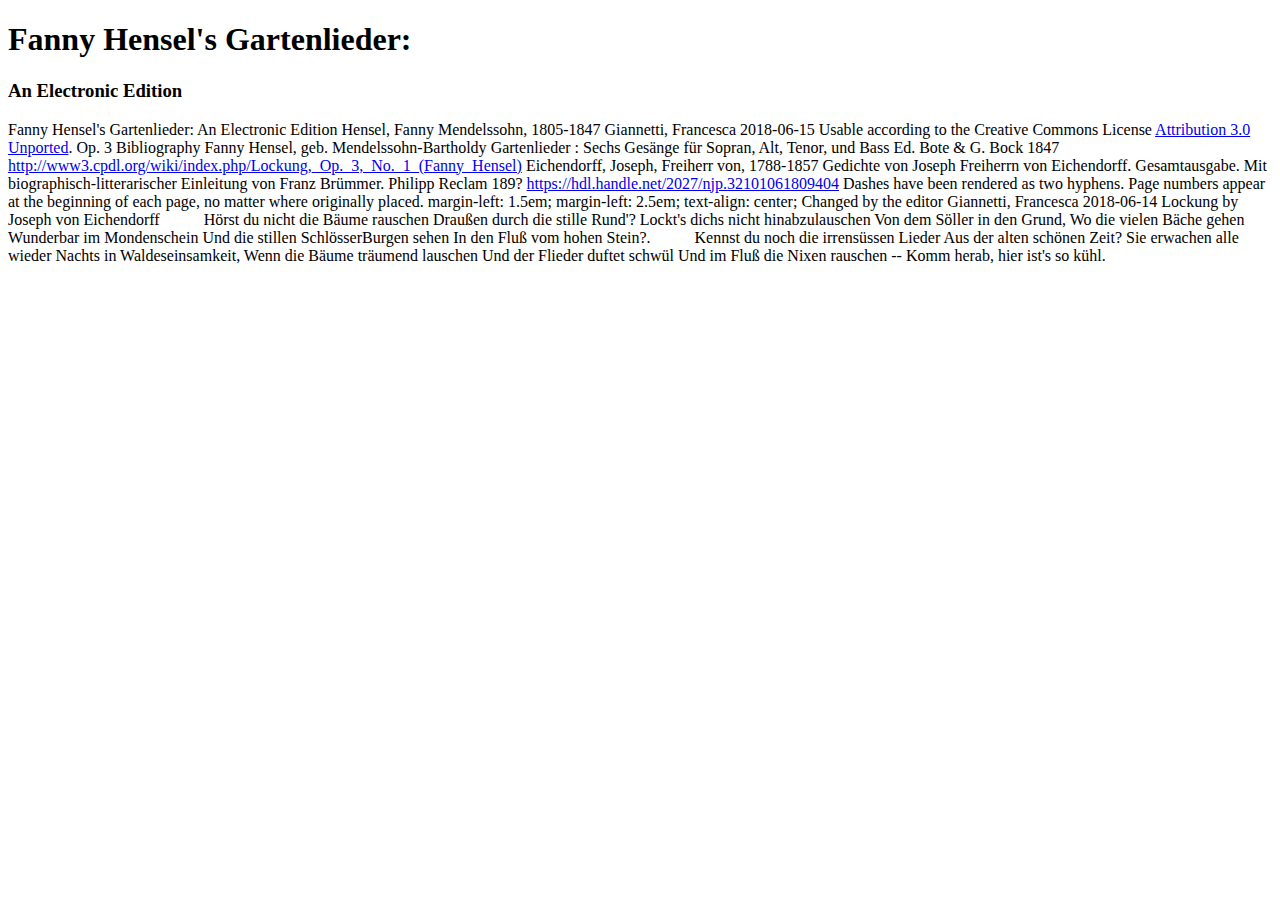
==== index.html @ cb50f2eb "added tei" ====
<!doctype html>
<link rel="stylesheet" href="CETEIcean.css" media="screen" charset="utf-8">
<html lang="en">

  <head>
    <title>My DHSI Music Encoding Project</title>
    <meta charset="utf-8">
    <meta name="description" content="My project">
    <meta name="author" content="Me">
    <link rel="stylesheet" href="css/style.css" media="all" />
    <script src="js/verovio-toolkit.js"></script>
    <script src="js/utils.js"></script>
    <script src="js/CETEI.js"></script>
  </head>

  <body>

    <div id="content">
      <!-- ADD YOUR HTML CONTENT HERE! -->
      <h1>Fanny Hensel's Gartenlieder:</h1>
      <h3>An Electronic Edition</h3>
    </div>

    <div id="TEI"></div>

    <!-- **** DO NO EDIT BELOW THIS LINE **** -->
    <!-- * **** **** **** **** **** **** **** -->
    <div id="score">
      <!-- THIS IS WHERE THE SCORE GOES AUTOMATICALLY -->
    </div>
    <!-- THIS CALLS THE SCRIPT THAT GETS THE MEI SCORE -->
    <script src="js/index.js"></script>
    <script>
    var CETEIcean = new CETEI();
    CETEIcean.getHTML5('data/lockung.xml', function(data) {
      document.getElementById("TEI").innerHTML = "";
      document.getElementById("TEI").appendChild(data);
      CETEIcean.addStyle(document, data);
    });
    // Alternatively, use then()
    // (new CETEI).getHTML5('testTEI.xml').then(function(data){
    //   document.getElementById("TEI").appendChild(data);
    // });
    </script>
  </body>

</html>
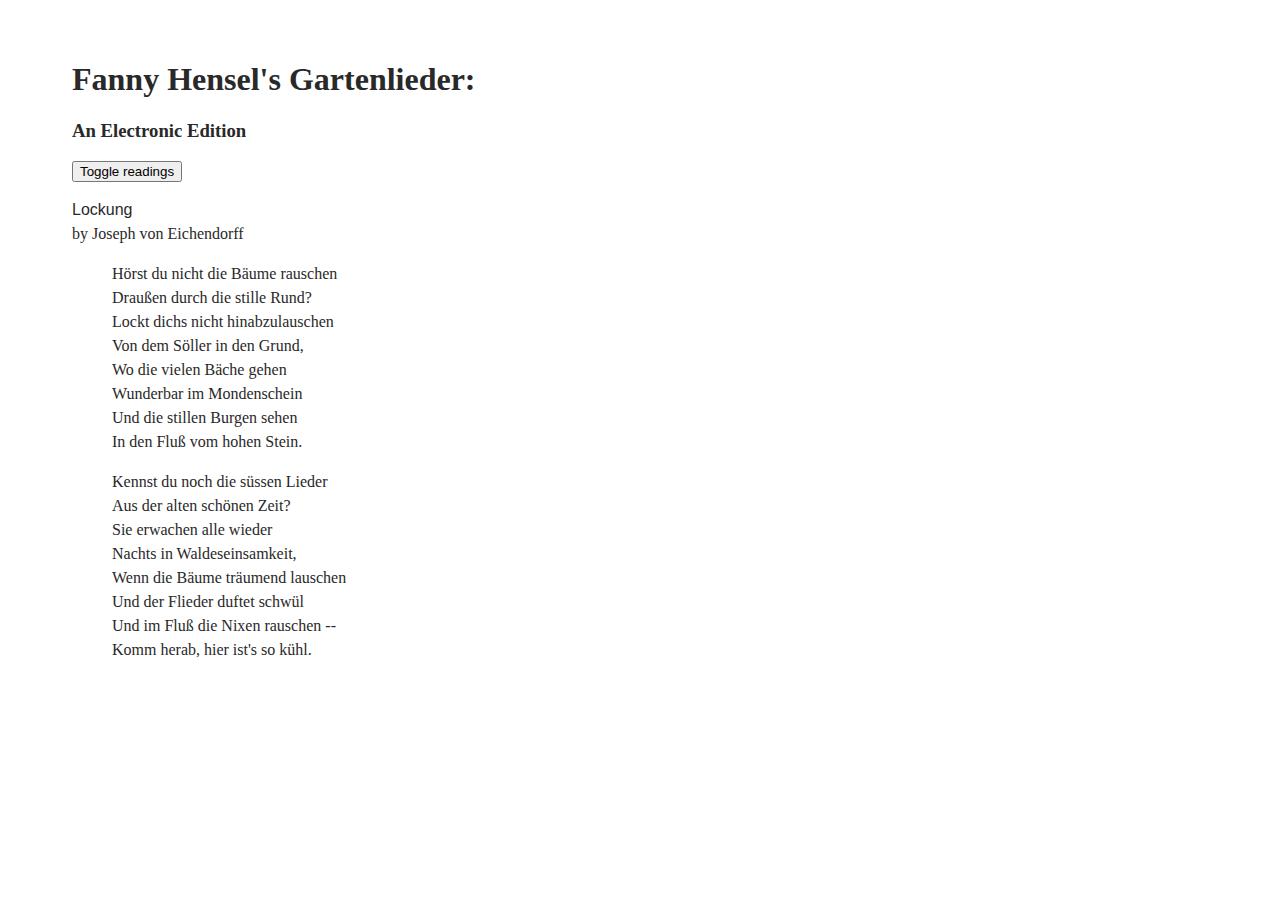
==== commit 1db2bbe9: "fixed css, js" ====
--- a/index.html
+++ b/index.html
@@ -1,5 +1,4 @@
 <!doctype html>
-<link rel="stylesheet" href="CETEIcean.css" media="screen" charset="utf-8">
 <html lang="en">
 
   <head>
@@ -8,6 +7,7 @@
     <meta name="description" content="My project">
     <meta name="author" content="Me">
     <link rel="stylesheet" href="css/style.css" media="all" />
+    <link rel="stylesheet" href="css/CETEIcean.css" media="screen" charset="utf-8">
     <script src="js/verovio-toolkit.js"></script>
     <script src="js/utils.js"></script>
     <script src="js/CETEI.js"></script>
@@ -19,6 +19,7 @@
       <!-- ADD YOUR HTML CONTENT HERE! -->
       <h1>Fanny Hensel's Gartenlieder:</h1>
       <h3>An Electronic Edition</h3>
+      <button id="rdgs" data-rdg="#bote_und_bock">Toggle readings</button>
     </div>
 
     <div id="TEI"></div>
@@ -36,11 +37,61 @@
       document.getElementById("TEI").innerHTML = "";
       document.getElementById("TEI").appendChild(data);
       CETEIcean.addStyle(document, data);
+
+      var rdgs = document.querySelectorAll("tei-rdg[wit='#bote_und_bock']")
+      for (i=0; i<rdgs.length; i++) {
+          rdgs[i].style.display = 'inline'
+      }
+
+      document.querySelector("#rdgs").addEventListener("click", function(e) {
+
+        var rdg = e.target.getAttribute("data-rdg")
+        if (rdg === "#bote_und_bock") {
+          var rdgs = document.querySelectorAll("tei-rdg[wit='#bote_und_bock']")
+          for (i=0; i<rdgs.length; i++) {
+              rdgs[i].style.display = 'none'
+          }
+          var rdgs = document.querySelectorAll("tei-rdg[wit='#reclam']")
+          for (i=0; i<rdgs.length; i++) {
+              rdgs[i].style.display = 'inline'
+          }
+          e.target.setAttribute("data-rdg", "#reclam")
+        } else {
+          var rdgs = document.querySelectorAll("tei-rdg[wit='#bote_und_bock']")
+          for (i=0; i<rdgs.length; i++) {
+              rdgs[i].style.display = 'inline'
+          }
+          var rdgs = document.querySelectorAll("tei-rdg[wit='#reclam']")
+          for (i=0; i<rdgs.length; i++) {
+              rdgs[i].style.display = 'none'
+          }
+          e.target.setAttribute("data-rdg", "#bote_und_bock")
+        }
+      })
+
     });
     // Alternatively, use then()
     // (new CETEI).getHTML5('testTEI.xml').then(function(data){
     //   document.getElementById("TEI").appendChild(data);
     // });
+
+    c.addBehaviors({"handlers":{
+        // Overrides the default ptr behavior, displaying a short link
+        "ptr": function(elt) {
+          var link = document.createElement("a");
+          link.innerHTML = elt.getAttribute("target").replace(/https?:\/\/([^\/]+)\/.*/, "$1");
+          link.href = elt.getAttribute("target");
+          return link;
+        },
+        // Adds a new handler for <term>, wrapping it in an HTML <b>
+        "term": function(elt) {
+            var b = document.createElement("b");
+            b.innerHTML = elt.innerHTML;
+            return b;
+        },
+        // Inserts the first array element before tei:add, and the second, after.
+        "add": ["`","´"]
+      }});
     </script>
   </body>
 
--- a/css/CETEIcean.css
+++ b/css/CETEIcean.css
@@ -0,0 +1,1846 @@
+/* language support */
+/* render Arabic, Persian, Ottoman, Hebrew  as rtl */
+[lang = "ar"],
+[lang = "ota"],
+[lang = "fa"],
+[lang = "he"],
+[lang *="-Arab-AR"]{
+    direction:rtl;
+    text-align:right;
+}
+/* display latin scripts as ltr  */
+[lang = "en"],
+[lang = "fr"],
+[lang = "de"],
+[lang = "it"],
+[lang *="ar-Latn-"],
+[lang *="ota-Latn-"]{
+    direction:ltr;
+    text-align:left;
+}
+
+/* Choice elements */
+tei-choice tei-abbr + tei-expan:before,
+tei-choice tei-expan + tei-abbr:before,
+tei-choice tei-sic + tei-corr:before,
+tei-choice tei-corr + tei-sic:before,
+tei-choice tei-orig + tei-reg:before,
+tei-choice tei-reg + tei-orig:before {
+  content: " (";
+}
+tei-choice tei-abbr + tei-expan:after,
+tei-choice tei-expan + tei-abbr:after,
+tei-choice tei-sic + tei-corr:after,
+tei-choice tei-corr + tei-sic:after,
+tei-choice tei-orig + tei-reg:after,
+tei-choice tei-reg + tei-orig:after {
+  content: ")";
+}
+/* A */
+tei-ab {
+  display: block;
+  margin-top: 1em;
+  margin-bottom: 1em;
+}
+tei-accMat {
+  display: block;
+}
+tei-accMat:before {
+  content: "accompanying materials: ";
+}
+tei-acquisition {
+  display: block;
+  margin-top: 0;
+  margin-bottom: 0;
+}
+tei-acquisition:before {
+  font-weight: bold;
+  content: "acquisition";
+}
+tei-activity {
+  display: block;
+}
+tei-activity:before {
+  content: "activity: ";
+}
+tei-actor {
+  /* Empty Rule Set */
+}
+/* add */
+/* Could add other [place=] variations */
+tei-add[place=above] {
+  vertical-align: super;
+}
+tei-add[place=inline]:before {
+  content: "«";
+}
+tei-add[place=inline]:after {
+  content: "»";
+}
+tei-add[place=below] {
+  vertical-align: sub;
+}
+tei-addName {
+  /* Empty Rule Set */
+}
+tei-addSpan {
+  /* Empty Rule Set */
+}
+tei-additional {
+  display: block;
+}
+tei-additions {
+  display: block;
+}
+tei-additions:before {
+  content: "Significant additions within the document: ";
+}
+tei-addrLine {
+  display: block;
+}
+tei-address {
+  /* Empty Rule Set */
+}
+tei-address[data-tei-rend~="block"], addresss[data-tei-rendition~="#block"] {
+  display: block;
+}
+tei-adminInfo {
+  display: block;
+}
+tei-affiliation {
+  /* Empty Rule Set */
+}
+tei-age {
+  /* Empty Rule Set */
+}
+tei-alt {
+  /* Empty Rule Set */
+}
+tei-altGrp {
+  /* Empty Rule Set */
+}
+tei-altIdent {
+  /* Empty Rule Set */
+}
+tei-altIdentifier {
+  /* Empty Rule Set */
+}
+tei-am {
+  /* Empty Rule Set */
+}
+tei-analytic {
+  /* Empty Rule Set */
+}
+tei-anchor {
+  /* Empty Rule Set */
+}
+tei-app {
+  /* Empty Rule Set */
+}
+tei-app tei-note {
+  display: none;
+}
+tei-appInfo {
+  display: block;
+}
+tei-appInfo:before {
+  content: "Application information: ";
+}
+tei-application {
+  display: block;
+}
+tei-application:after {
+  content: " " attr(version);
+}
+tei-arc {
+  /* Empty Rule Set */
+}
+tei-argument {
+  display: block;
+}
+tei-att {
+  font-family: Courier,monospace;
+}
+tei-att:before {
+  content: "@";
+}
+tei-attDef {
+  /* Empty Rule Set */
+}
+tei-attList {
+  /* Empty Rule Set */
+}
+tei-attRef {
+  /* Empty Rule Set */
+}
+tei-author {
+  /* Empty Rule Set */
+}
+tei-titleStmt > tei-author {
+  display: block;
+  margin-bottom: 1em;
+}
+tei-authority {
+  /* Empty Rule Set */
+}
+tei-publicationStmt > tei-availability {
+  font-size: 80%;
+}
+tei-publicationStmt > tei-availability:before {
+  font-weight: bold;
+  content: "Availability: ";
+}
+tei-publicationStmt > tei-availability[data-tei-status]:before {
+  font-weight: bold;
+  content: "Availability (" attr(status) "): ";
+}
+/* B */
+tei-back {
+  display: block;
+}
+tei-bibl {
+  /* Empty Rule Set */
+}
+tei-bibl[data-tei-rend~="block"], bibl[data-tei-rendition~="#block"] {
+  display: block;
+  padding-left: 2em;
+  text-indent: -2em;
+}
+tei-biblFull {
+  display: block;
+}
+tei-biblScope {
+  /* Empty Rule Set */
+}
+tei-biblStruct {
+  /* Empty Rule Set */
+}
+tei-bicond {
+  /* Empty Rule Set */
+}
+tei-binary {
+  /* Empty Rule Set */
+}
+tei-binaryObject {
+  /* Empty Rule Set */
+}
+tei-binding {
+  display: block;
+}
+tei-binding:before {
+  content: "Binding: \a";
+  white-space: pre-wrap;
+}
+tei-binding[data-tei-contemporary]:before {
+  content: "Binding: \A" "Contemporary: " attr(contemporary) "\A";
+  white-space: pre-wrap;
+}
+tei-bindingDesc {
+  display: block;
+}
+tei-bindngDesc:before {
+  content: "Binding Description: \A";
+}
+tei-birth {
+  display: block;
+}
+tei-birth:before {
+  content: "Birth: ";
+}
+tei-bloc {
+  /* Empty Rule Set */
+}
+tei-broadcast {
+  /* Empty Rule Set */
+}
+tei-byline {
+  /* Empty Rule Set */
+}
+/* c */
+tei-c {
+  /* Empty Rule Set */
+}
+tei-cRefPattern {
+  display: none;
+}
+tei-caesura {
+  /* Empty Rule Set */
+}
+tei-camera {
+  /* Empty Rule Set */
+}
+tei-caption {
+  display: block;
+  margin-top: 1em;
+  margin-bottom: 1em;
+}
+tei-case[data-tei-value]:before {
+  font-weight: bold;
+  content: attr(value) " ";
+}
+tei-castGroup {
+  display: block;
+  margin-top: 1em;
+  margin-bottom: 1em;
+}
+tei-castItem {
+  display: list-item;
+}
+tei-castList {
+  display: block;
+  list-style-type: none;
+  margin-top: 1em;
+  margin-bottom: 1em;
+  margin-left: 2em;
+}
+tei-catDesc {
+  /* Empty Rule Set */
+}
+tei-catRef {
+  /* Empty Rule Set */
+}
+tei-category {
+  /* Empty Rule Set */
+}
+tei-cb {
+  display: block;
+  margin-top: 1em;
+  margin-bottom: 1em;
+}
+tei-cb:before {
+  content: "[column break]";
+}
+tei-cell {
+  display: table-cell;
+  padding: 1em 1.5em 1em 1em;
+  /*
+tei-border-left: 2px solid @border-color;
+tei-border-top:2px solid @border-color;
+tei-*/
+  border: 1px dotted #aaaaaa;
+  width: 100%;
+}
+/* for cell or row with @role = label */
+tei-[data-tei-role=label] {
+  font-weight: bold;
+}
+tei-certainty {
+  /* Empty Rule Set */
+}
+tei-change {
+  /* Empty Rule Set */
+}
+tei-channel {
+  /* Empty Rule Set */
+}
+tei-charDecl {
+  /* Empty Rule Set */
+}
+tei-charName {
+  /* Empty Rule Set */
+}
+tei-charProp {
+  /* Empty Rule Set */
+}
+tei-choice {
+  /* Empty Rule Set */
+}
+tei-cit {
+  /* Empty Rule Set */
+}
+tei-cl {
+  /* Empty Rule Set */
+}
+tei-classCode {
+  /* Empty Rule Set */
+}
+tei-classDecl {
+  /* Empty Rule Set */
+}
+tei-classRef {
+  /* Empty Rule Set */
+}
+tei-classSpec {
+  /* Empty Rule Set */
+}
+tei-classes {
+  /* Empty Rule Set */
+}
+tei-climate {
+  display: block;
+  margin-top: 1em;
+  margin-bottom: 1em;
+}
+tei-climate:before {
+  font-weight: bold;
+  content: "Climate: ";
+}
+tei-closer {
+  /* Empty Rule Set */
+}
+tei-code {
+  font-family: Courier,monospace;
+}
+/* jawalsh:
+For things like collation, condition, etc. that can have text or paragraphs as
+children, we should use margins, when the content is text, and no margins when there
+are child paragraphs (or other block elements). Otherwise we end up with double
+margins. */
+tei-collation {
+  display: block;
+  margin-top: 1em;
+  margin-bottom: 1em;
+}
+tei-collection {
+  /* Empty Rule Set */
+}
+tei-colloc {
+  /* Empty Rule Set */
+}
+tei-colophon {
+  font-style: italic;
+}
+tei-cond {
+  /* Empty Rule Set */
+}
+tei-condition {
+  display: block;
+  margin-top: 1em;
+  margin-bottom: 1em;
+}
+tei-constitution {
+  display: block;
+  margin-top: 1em;
+  margin-bottom: 1em;
+}
+tei-constitution:before {
+  font-weight: bold;
+  content: "Constitution: ";
+}
+tei-constitution[data-tei-type] {
+  display: block;
+  margin-top: 1em;
+  margin-bottom: 1em;
+}
+tei-constitution[data-tei-type]:before {
+  font-weight: bold;
+  content: "Constitution (" attr(type) "): ";
+}
+tei-constitution[data-tei-type=frags] {
+  display: block;
+  margin-top: 1em;
+  margin-bottom: 1em;
+}
+tei-constitution[data-tei-type=frags]:before {
+  font-weight: bold;
+  content: "Constitution (fragments): ";
+}
+tei-constraint {
+  /* Empty Rule Set */
+}
+tei-constraintSpec {
+  /* Empty Rule Set */
+}
+tei-content {
+  /* Empty Rule Set */
+}
+/* jawalsh:
+tei-Need to discuss and coordinate handling of sic/corr, abbr/expan, and orig/reg */
+tei-corr {
+  /* Empty Rule Set */
+}
+tei-correction {
+  /* Empty Rule Set */
+}
+tei-country {
+  /* Empty Rule Set */
+}
+tei-creation {
+  /* Empty Rule Set */
+}
+/*jawalsh:
+tei-Need to handle attributes for custEvent. All the att.datable* attributes will be tricky.
+tei-custodialHist and custEvent may normally be hidden along with other header metadata, but
+tei-we'll have other datable elements that may be tricky. */
+tei-custEvent {
+  display: list-item;
+}
+tei-custodialHist {
+  display: block;
+  margin-top: 1em;
+  margin-bottom: 1em;
+}
+/* d */
+tei-date[data-tei-when]:empty:before {
+  content: attr(when);
+}
+/* e */
+tei-editionStmt {
+  display:block;
+}
+tei-egXML {
+  display: block;
+  font-size: 80%;
+  margin-left: 1em;
+  padding-left: 1em;
+  border-left: 1px solid #aaaaaa;
+  margin-top: .75em;
+  margin-bottom: .75em;
+  padding-top: .75em;
+  padding-bottom: .75em;
+  font-family: monospace;
+  white-space: pre;
+}
+tei-emph {
+  font-style: italic;
+}
+tei-encodingDesc {
+  display: none;
+}
+tei-epigraph {
+  display: block;
+  margin-top: 1em;
+  margin-bottom: 1em;
+}
+tei-explicit {
+  font-style: italic;
+}
+tei-fileDesc > extent {
+  display: none;
+}
+/* f */
+tei-figure {
+  display: block;
+  text-align: center;
+  margin-left: auto;
+  margin-right: auto;
+}
+/* g */
+tei-g {
+  /* Empty Rule Set */
+}
+tei-gap {
+  /* GLS: Depending upon how we handle gap and lacuna, we may want to enclose in [] */
+}
+tei-gap[data-tei-reason='lost']:before {
+  content:'[';
+}
+tei-gap[data-tei-reason='lost']:after {
+  content: attr(data-content) ']';
+}
+tei-gap[data-tei-reason='illegible']:after {
+  content: attr(data-content);
+}
+tei-gb {
+  /* Empty Rule Set */
+}
+tei-gen {
+  /* Empty Rule Set */
+}
+tei-genName {
+  /* Empty Rule Set */
+}
+tei-geo {
+  /* Empty Rule Set */
+}
+tei-geoDecl {
+  /* Empty Rule Set */
+}
+tei-geogFeat {
+  /* Empty Rule Set */
+}
+tei-geogName {
+  /* Empty Rule Set */
+}
+tei-gi {
+  font-family: Courier,monospace;
+}
+tei-gi:before {
+  content: "<";
+}
+tei-gi:after {
+  content: ">";
+}
+tei-gloss {
+  /* Empty Rule Set */
+}
+tei-glyph {
+  /* Empty Rule Set */
+}
+tei-glyphName {
+  /* Empty Rule Set */
+}
+tei-gram {
+  /* Empty Rule Set */
+}
+tei-gramGrp {
+  /* Empty Rule Set */
+}
+tei-graph {
+  /* Empty for now */
+}
+tei-graphic {
+}
+tei-group {
+  /* Empty Rule Set */
+}
+/* h */
+tei-handDesc {
+  /* Empty Rule Set */
+}
+tei-handNote {
+  /* Empty Rule Set */
+}
+tei-handNotes {
+  /* Empty Rule Set */
+}
+tei-handShift {
+  /* Empty Rule Set */
+}
+/* Need head with TEI parent to distinguish from HTML head */
+tei-TEI tei-head {
+  display: block;
+  font-family: Arvo, sans-serif;
+  font-weight: normal;
+}
+tei-body > tei-head {
+  font-size: 180%;
+  text-indent: -0.5em;
+}
+tei-div.textpart {
+  display: none;
+}
+tei-div > tei-head {
+  font-size: 170%;
+  text-indent: -0.5em;
+}
+tei-div > tei-div > tei-head {
+  font-size: 155%;
+}
+tei-div > tei-div > tei-div > tei-head {
+  font-size: 140%;
+}
+tei-div > tei-div > tei-div > tei-div > tei-head, list > tei-head {
+  font-size: 130%;
+}
+tei-div > tei-div > tei-div > tei-div > tei-div > tei-head {
+  font-size: 120%;
+}
+tei-div > tei-div > tei-div > tei-div > tei-div > tei-div tei-head {
+  font-size: 110%;
+}
+tei-figure > tei-head {
+  display: block;
+  margin: 1.5em auto 1.5em auto;
+  padding: .5em 1.5em 1.5em 1.5em;
+  border: 1px solid black;
+  border-radius: 15px;
+  width: 325px;
+  position: relative;
+  border: 1px solid #aaaaaa;
+  background: #fafafa;
+  /* reset text-indent for note with <l> ancestors. */
+  text-indent: 0;
+  font-size: 85%;
+  text-align: justify;
+  -webkit-box-shadow: 0px 1px 3px rgba(0, 0, 0, 0.25);
+  -moz-box-shadow: 0px 1px 3px rgba(0, 0, 0, 0.25);
+  box-shadow: 0px 1px 3px rgba(0, 0, 0, 0.25);
+  width: 85%;
+  font-family: Georgia, Serif;
+  font-size: 13pt;
+}
+tei-headItem {
+  /* Empty Rule Set */
+}
+tei-headLabel {
+  /* Empty Rule Set */
+}
+tei-height {
+  /* Empty Rule Set */
+}
+tei-heraldry {
+  /* Empty Rule Set */
+}
+tei-hi[rend="caps"] {
+  font-weight:bold;
+}
+tei-hi[rend="italic"] {
+  font-style: italic;
+}
+tei-hi {
+  /* GLS: do we want to bold this or change the background color? */
+}
+tei-history {
+  /* Empty Rule Set */
+}
+tei-hom {
+  /* Empty Rule Set */
+}
+tei-hyph {
+  /* Empty Rule Set */
+}
+tei-hyphenation {
+  /* Empty Rule Set */
+}
+/* i */
+tei-iNode {
+  /* Empty Rule Set */
+}
+tei-iType {
+  /* Empty Rule Set */
+}
+tei-ident {
+  font-family: Courier,monospace;
+}
+tei-idno {
+  /* Empty Rule Set */
+}
+tei-if {
+  /* Empty Rule Set */
+}
+tei-iff {
+  /* Empty Rule Set */
+}
+tei-imprimatur {
+  /* Empty Rule Set */
+}
+tei-imprint {
+  /* Empty Rule Set */
+}
+tei-incident {
+  /* Empty Rule Set */
+}
+tei-incipit {
+  font-style: italic;
+}
+tei-index {
+  /* Empty Rule Set */
+}
+tei-institution {
+  /* Empty Rule Set */
+}
+tei-interaction {
+  /* Empty Rule Set */
+}
+tei-interpGrp {
+  /* Empty Rule Set */
+}
+tei-interpretation {
+  /* Empty Rule Set */
+}
+tei-item {
+  display: list-item;
+  margin-left: 1em;
+}
+tei-cell item {
+  margin-left: 1em;
+}
+
+/* j */
+tei-join {
+  /* Empty Rule Set */
+}
+tei-joinGrp {
+  /* Empty Rule Set */
+}
+/* k */
+tei-keywords {
+  /* Empty Rule Set */
+}
+tei-kinesic {
+  /* Empty Rule Set */
+}
+/* l */
+tei-l {
+  display: block;
+  width: 35em;
+}
+tei-l[data-lineno]:before {
+  content: attr(data-lineno);
+  position: absolute;
+  left: 2em;
+}
+tei-lacunaEnd {
+  /* Empty Rule Set */
+}
+tei-lacunaStart {
+  /* Empty Rule Set */
+}
+tei-lang {
+  /* Empty Rule Set */
+}
+tei-langKnowledge {
+  /* Empty Rule Set */
+}
+tei-langKnown {
+  /* Empty Rule Set */
+}
+tei-langUsage {
+  /* Empty Rule Set */
+}
+tei-language {
+  /* Empty Rule Set */
+}
+tei-layout {
+  /* Empty Rule Set */
+}
+tei-layoutDesc {
+  /* Empty Rule Set */
+}
+tei-lb {
+  /* Empty Rule Set */
+}
+tei-lb:after {
+  content: '\a';
+  white-space: pre;
+}
+tei-lbl {
+  /* Empty Rule Set */
+}
+tei-leaf {
+  /* Empty Rule Set */
+}
+tei-app[data-tei-type=inline] tei-lem {
+}
+tei-lg {
+  display: block;
+  margin-top: 1em;
+  margin-bottom: 1em;
+}
+tei-link {
+  /* Empty Rule Set */
+}
+tei-linkGrp {
+  /* Empty Rule Set */
+}
+tei-list {
+  display: block;
+  margin-top: 1em;
+  margin-bottom: 1em;
+  list-style-type: none;
+}
+tei-item > tei-list {
+  margin-top: 0;
+}
+tei-sourceDesc tei-list {
+  list-style-type: none;
+}
+tei-sourceDesc > tei-list > tei-head {
+  font-size: 140%;
+  font-weight: bold;
+}
+tei-sourceDesc tei-list > tei-item {
+  display: list-item;
+}
+
+/* Match only lists that are descendants of
+tei-text. Otherwise they show up in the header. */
+tei-text tei-list[type=simple] {
+  list-style-type: none;
+}
+tei-text tei-list[type=bulleted] {
+  list-style-type: disc;
+}
+tei-text tei-list[type=ordered] {
+  list-style-type: none;
+  counter-reset: items 0;
+}
+tei-text tei-list[type=ordered] > tei-item {
+  display: list-item;
+  margin-left: 0;
+}
+tei-item > tei-list[type=ordered] {
+  margin-left: 1em;
+}
+tei-text tei-list[type=ordered] > item:before {
+  counter-increment: items 1;
+  content: counter(items, decimal) ". ";
+}
+tei-text tei-list[type=gloss] {
+  list-style-type: none;
+}
+tei-list[type="gloss"] > tei-label {
+  display: block;
+  margin-top: 0.25em;
+  margin-bottom: 0.25em;
+  font-weight: bold;
+}
+tei-list[type="gloss"] > tei-item {
+  margin-left: 2em;
+}
+tei-item > tei-list[type=ordered] {
+  margin-left: 1em;
+}
+tei-listApp {
+  display: block;
+  margin: 1em;
+  padding: 1em;
+}
+
+/* sourceDesc lists */
+tei-listBibl {
+  display:block;
+  list-style-type: none;
+  margin-left: .5 em;
+  margin-top: .5em;
+}
+tei-listBibl > tei-head {
+  font-size: 120%;
+  font-weight: bold;
+}
+tei-listBibl > tei-bibl {
+  display: list-item;
+  margin-left: .5em;
+}
+tei-listWit {
+  display:block;
+  list-style-type: none;
+  margin-left: .5em;
+}
+tei-listWit > tei-head {
+  font-size: 120%;
+  font-weight: bold;
+}
+tei-listWit > tei-witness {
+  display: list-item;
+  margin-left: 2em;
+  text-indent: -1.1em;
+}
+tei-witness > tei-listWit {
+  display: inline;
+}
+tei-witness > tei-listWit > tei-head {
+  display: inline;
+}
+tei-witness > tei-listWit > tei-witness {
+  display: inline;
+}
+tei-localName {
+  /* Empty Rule Set */
+}
+tei-locale {
+  /* Empty Rule Set */
+}
+tei-location {
+  /* Empty Rule Set */
+}
+tei-locus {
+  display: none;
+}
+tei-locusGrp {
+  /* Empty Rule Set */
+}
+/* m */
+tei-m {
+  /* Empty Rule Set */
+}
+tei-macroRef {
+  /* Empty Rule Set NOT SURE WHAT EXACTLY*/
+}
+tei-macroSpec {
+  /* dunno */
+}
+tei-mapping {
+  /* not sure, maybe create rends for a few standard types, maybe hide */
+}
+tei-material {
+  /* Empty Rule Set */
+}
+tei-measure {
+  /* Empty Rule Set */
+}
+tei-measureGrp {
+  /* probably want to display attributes, at least units and type */
+}
+tei-meeting {
+  /*Block */
+}
+tei-memberOf {
+  /* Empty Rule Set */
+}
+tei-mentioned {
+  /* think do nothing, not real clear on function, maybe hide? */
+}
+tei-metDecl {
+  /* Empty Rule Set */
+}
+tei-metSym {
+  /* Empty Rule Set */
+}
+tei-milestone {
+  display: none;
+  margin-left: auto;
+  margin-right: auto;
+  text-align: center;
+}
+tei-milestone:before {
+  /*content: "* * * * *";*/
+}
+tei-moduleRef {
+  /* probably hide, not sure how we want to deal */
+}
+tei-moduleSpec {
+  /* probably hide, not sure how we want to deal */
+}
+tei-monogr {
+  /* block with space above, below */
+}
+tei-mood {
+  /* Empty Rule Set */
+}
+tei-move {
+  /* not sure, block, maybe just ital, maybe in parenths*/
+}
+tei-msContents {
+  /* inline */
+}
+tei-msDesc {
+  /* block with space above, below */
+}
+tei-msIdentifier {
+  /* block */
+}
+tei-msItem {
+  /* block */
+}
+tei-msItemStruct {
+  /* block */
+}
+tei-msName {
+  /* Empty Rule Set */
+}
+tei-msPart {
+  /* not sure, think block */
+}
+tei-musicNotation {
+  font-weight: bold;
+}
+tei-musicNotation:before {
+  font-weight: bold;
+  content: "Musical Notation: ";
+}
+/* n */
+tei-name {
+  /* Empty Rule Set */
+}
+tei-nameLink {
+  /* Empty Rule Set */
+}
+tei-namespace {
+  /* not sure, hide? */
+}
+tei-nationality {
+  /* Empty Rule Set */
+}
+tei-node {
+  display: none;
+}
+tei-normalization {
+  /* Empty Rule Set */
+}
+tei-note {
+  /*
+  display: block;
+  margin: 1.5em auto 1.5em auto;
+  padding: .5em 1.5em 1.5em 1.5em;
+  border: 1px solid black;
+  border-radius: 15px;
+  width: 325px;
+  position: relative;
+  border: 1px solid #aaaaaa;
+  background: #fafafa;
+  /* reset text-indent for note with <l> ancestors. */
+  /*
+  text-indent: 0;
+  font-size: 85%;
+  text-align: justify;
+  -webkit-box-shadow: 0px 1px 3px rgba(0, 0, 0, 0.25);
+  -moz-box-shadow: 0px 1px 3px rgba(0, 0, 0, 0.25);
+  box-shadow: 0px 1px 3px rgba(0, 0, 0, 0.25);
+  */
+}
+tei-notesStmt {
+  /* do we want to box each individual <note> if they're in a <notesStmt>? */
+  display: none;
+}
+tei-num {
+  /* Empty Rule Set */
+}
+tei-number {
+  /* Empty Rule Set */
+}
+tei-numeric {
+  /* not sure, depends how we're dealing with <f>'s */
+}
+tei-nym {
+  /* not really sure here */
+}
+/* o */
+tei-oRef {
+  /* not sure, think do nothing */
+}
+tei-oVar {
+  font-style: italic;
+}
+tei-objectDesc {
+  /* Empty Rule Set */
+}
+tei-objectType {
+  /* Empty Rule Set */
+}
+tei-occupation {
+  /* Empty Rule Set */
+}
+tei-offset {
+  /* Empty Rule Set */
+}
+tei-opener {
+  /* Empty Rule Set */
+}
+tei-org {
+  /* Empty Rule Set */
+}
+tei-orgName {
+  /* Empty Rule Set */
+}
+tei-origDate {
+  /* Empty Rule Set */
+}
+tei-origPlace {
+  font-weight: bold;
+}
+tei-origPlace:before {
+  font-weight: bold;
+  content: "Place of Origin: ";
+}
+tei-origin {
+  /* Empty Rule Set */
+}
+/* p */
+tei-p {
+  display: block;
+  margin-top: 1em;
+  margin-bottom: 1em;
+  text-align: justify;
+}
+*[data-tei-rendition~="#center"] p {
+  text-align: center;
+}
+tei-availability > p:first-child {
+  margin-top: 0em;
+}
+tei-pRef {
+  /* rend attribute target */
+}
+tei-pVar {
+  /* rend attribute target */
+}
+tei-particDesc {
+  /* Empty Rule Set */
+}
+tei-pause {
+  /* Empty Rule Set*/
+}
+tei-pb {
+  /*
+  display: block;
+  width: 100%;
+  text-align: right;
+  color: gray;
+  margin: 2em 0 2em 0;
+  font-size: 11pt;
+  */
+}
+/*
+tei-pb:before {
+tei-	content: "[page:\a0" attr(n) "]";
+}
+tei-*/
+tei-pc {
+  /* Empty Rule Set */
+}
+tei-per {
+  /* don't know, check back */
+}
+tei-performance {
+  display: block;
+  margin-top: 1em;
+  margin-bottom: 1em;
+}
+tei-persName {
+  /* Empty Rule Set */
+}
+tei-person {
+  display: block;
+  margin-top: 1em;
+  margin-bottom: 1em;
+}
+tei-personGrp {
+  display: block;
+  margin-top: 1em;
+  margin-bottom: 1em;
+}
+tei-phr {
+  /* Empty Rule Set */
+}
+tei-physDesc {
+  /* Empty Rule Set */
+}
+tei-place {
+  /* Empty Rule Set */
+}
+tei-placeName {
+  /* Empty Rule Set */
+}
+tei-population {
+  /* dunno with this one */
+}
+tei-pos {
+  /* Empty Rule Set */
+}
+tei-postBox {
+  /* Empty Rule Set */
+}
+tei-postCode {
+  /* Empty Rule Set */
+}
+tei-postscript {
+  display: block;
+  margin-top: 2em;
+}
+tei-precision {
+  /* Empty Rule Set */
+}
+tei-preparedness {
+  /* Empty Rule Set */
+}
+tei-principal {
+  font-weight: bold;
+}
+tei-principal:before {
+  font-weight: bold;
+  content: "Principal: ";
+}
+tei-profileDesc {
+  display: none;
+}
+tei-projectDesc {
+  /* Empty Rule Set */
+}
+tei-prologue {
+  /* Empty Rule Set */
+}
+tei-pron {
+  /* Empty Rule Set */
+}
+tei-provenance {
+  /* inline */
+}
+tei-pubPlace {
+  /* Empty Rule Set */
+}
+tei-publicationStmt > * {
+  display: none;
+}
+tei-publicationStmt {
+  display: block;
+  margin-top: 1em;
+  margin-bottom: 1em;
+}
+tei-publicationStmt > date {
+  display: none;
+}
+tei-publicationStmt > publisher {
+  display: none;
+}
+tei-purpose {
+  /* Empty Rule Set */
+}
+/* q */
+tei-q {
+  quotes: "\201c" "\201d" "\2018" "\2019" "\201c" "\201d" "\2018" "\2019" "\201c" "\201d" "\2018" "\2019" "\201c" "\201d";
+}
+tei-q:before {
+  content: "";
+}
+tei-q:after {
+  content: "";
+}
+tei-q[data-tei-next]:after {
+  content: "" !important;
+}
+tei-q[data-tei-prev]:before {
+  content: "" !important;
+}
+tei-quotation {
+  /* Empty Rule Set */
+}
+tei-quote {
+tei-font-style:italic;
+}
+/*
+tei-quote {
+  quotes: "\201c" "\201d" "\2018" "\2019" "\201c" "\201d" "\2018" "\2019" "\201c" "\201d" "\2018" "\2019" "\201c" "\201d";
+}
+tei-quote:before {
+  content: open-quote;
+}
+tei-quote:after {
+  content: close-quote;
+}
+tei-quote[next]:after {
+  content: "" !important;
+}
+tei-quote[prev]:before {
+  content: "" !important;
+}
+tei-*/
+/* r */
+tei-app tei-rdg {
+  /*perhaps choice */
+  display:none;
+}
+
+tei-rdgGrp {
+  /* Empty Rule Set */
+}
+tei-re {
+  display: block;
+  margin-top: 0;
+  margin-bottom: 0;
+}
+tei-recordHist {
+  display: block;
+  margin-top: 1em;
+  margin-bottom: 1em;
+}
+tei-recording {
+  /* not sure here, only in header? */
+}
+tei-recordingStmt {
+  /* Empty Rule Set */
+}
+tei-ref {
+  color: #5f0000;
+  text-decoration: underline;
+  cursor: pointer;
+}
+tei-region {
+  /* Empty Rule Set */
+}
+tei-relatedItem {
+  /* Empty Rule Set */
+}
+tei-relation {
+  /* Don't Know*/
+}
+tei-relationGrp {
+  /* Empty Rule Set */
+}
+tei-remarks {
+  font-weight: bold;
+}
+tei-remarks:before {
+  font-weight: bold;
+  content: "remarks: ";
+}
+tei-rendition {
+  /*Don't remember what we decided to do with this*/
+}
+tei-repository {
+  /* Empty Rule Set */
+}
+tei-residence {
+  /* Empty Rule Set */
+}
+tei-resp {
+  /* Empty Rule Set */
+}
+tei-respStmt {
+  display: block;
+  margin-top: 0;
+  margin-bottom: 0;
+}
+/* hide */
+tei-restore {
+  /* footnote or sidenote perhaps*/
+}
+tei-revisionDesc {
+  display: none;
+}
+tei-rhyme {
+  /* Empty Rule Set */
+}
+tei-role {
+  /* put on same line as roledesc? */
+}
+tei-roleDesc {
+  /* put on same line as role */
+}
+tei-roleName {
+  /* Empty Rule Set */
+}
+tei-root {
+  /* don't know */
+}
+tei-row {
+  display: table-row;
+}
+tei-rs {
+  /* Empty Rule Set */
+}
+/*label*/
+/* s */
+/* When TEI document is embedded in HTML page,
+   TEI's <s> element can be interpreted by
+   browser as HTML <s>, which results in
+   a strike-through from the "user agent"
+   styles. */
+tei-s {
+  text-decoration: none;
+}
+tei-said {
+  /* Empty Rule Set */
+}
+tei-salute {
+  display: block;
+  margin-top: 1em;
+  margin-bottom: 1em;
+}
+tei-samplingDecl {
+  display: block;
+  margin-top: 0;
+  margin-bottom: 0;
+}
+tei-schemaSpec {
+  /*NOT SURE, talk over with group */
+}
+tei-scriptDesc {
+  /*NOT SURE, talk over with group */
+}
+tei-scriptNote {
+  display: block;
+  margin-top: 1em;
+  margin-bottom: 1em;
+}
+tei-scriptStmt {
+  /* not sure */
+}
+tei-seal {
+  display: block;
+  margin-top: 0;
+  margin-bottom: 0;
+}
+tei-seal:before {
+  font-weight: bold;
+  content: "Seal: ";
+}
+tei-sealDesc {
+  display: block;
+  margin-top: 1em;
+  margin-bottom: 1em;
+}
+tei-secFol:before {
+  font-weight: bold;
+  content: "Second Folio: ";
+}
+tei-secl {
+}
+tei-secl>*:first-child:before {
+  content: "\a[";
+  white-space: pre;
+}
+tei-secl>*:last-child:after {
+  content: "]\a\a";
+  white-space: pre;
+}
+tei-seg {
+  /* Empty Set Rule */
+  outline: 0px solid transparent;
+}
+tei-segmentation {
+  /* Empty Rule Set */
+}
+tei-sense {
+  display: block;
+  margin-top: 0;
+  margin-bottom: 0;
+}
+tei-series {
+  /* treat same as seriesstmt? */
+}
+tei-seriesStmt {
+  display: none;
+}
+tei-set {
+  /* Empty Set Rule */
+}
+tei-setting {
+  display: block;
+  margin-top: 0;
+  margin-bottom: 0;
+}
+tei-settingDesc {
+  /* Empty Set Rule */
+}
+tei-settlement {
+  /* Empty Set Rule */
+}
+tei-sex {
+  /* Empty Rule Set */
+}
+tei-shift {
+  /* seems a bit to complex to do anything with */
+}
+tei-sic {
+  /* rend as choice when contained within a choice tag, perhaps as label with parenthesis after when alone */
+}
+tei-signatures {
+  /* DON't KNOW, look again later */
+}
+tei-signed {
+  display: block;
+  margin-top: 2em;
+  /*should make name a block when contained within  */
+}
+tei-soCalled {
+  quotes: "\201c" "\201d" "\2018" "\2019" "\201c" "\201d" "\2018" "\2019" "\201c" "\201d" "\2018" "\2019" "\201c" "\201d";
+}
+tei-soCalled:before {
+  content: open-quote;
+}
+tei-soCalled:after {
+  content: close-quote;
+}
+tei-soCalled[data-tei-next]:after {
+  content: "" !important;
+}
+tei-soCalled[data-tei-prev]:before {
+  content: "" !important;
+}
+tei-socecStatus {
+  /* Empty Set Rule */
+}
+tei-sound {
+  font-style: italic;
+}
+tei-source {
+  display: block;
+  margin-top: 0;
+  margin-bottom: 0;
+}
+tei-sourceDesc {
+  display: none;
+}
+tei-sp {
+  /*empty rule set*/
+}
+tei-space:before {
+  font-weight: bold;
+  content: "";
+}
+tei-span[data-tei-data-n]:before {
+  content: attr(data-n);
+}
+tei-TEI tei-span {
+  /*no rules yet */
+}
+tei-TEI tei-egXML tei-span {
+  display: inline;
+}
+tei-spanGrp {
+  /* NOT SURE, look back on */
+}
+tei-speaker {
+  font-weight: bold;
+  margin-right: 0;
+}
+tei-specDesc {
+  /* NOT SURE, look back on */
+}
+tei-specGrp {
+  /* NOT SURE, look back on */
+}
+tei-specGrpRef {
+  /* NOT SURE, look back on */
+}
+tei-specList {
+  /* Empty Set Rule */
+}
+tei-sponsor {
+  display: block;
+  margin-top: 0;
+  margin-bottom: 0;
+  /* Block element, maybe labeled  */
+}
+tei-sponsor:before {
+  font-weight: bold;
+  content: "Sponsor:";
+}
+tei-stage {
+  display: block;
+  margin-top: 1em;
+  margin-bottom: 1em;
+  font-style: italic;
+}
+tei-stamp {
+  display: block;
+  margin-top: 1em;
+  margin-bottom: 1em;
+}
+tei-stamp:before {
+  font-weight: bold;
+  content: "Stamped: ";
+}
+tei-state {
+  /* Empty Set Rule */
+}
+tei-stdVals {
+  /* Empty Set Rule */
+}
+tei-street {
+  /* Empty Set Rule */
+}
+tei-stress {
+  /* Empty Set Rule */
+}
+tei-string {
+  /* Empty Set Rule */
+}
+tei-stringVal {
+  /* doesn't seem to be part of tei 5 */
+}
+tei-subc {
+  /* Empty Set Rule */
+}
+tei-subst {
+  /* Empty Set Rule */
+}
+tei-summary {
+  /* Empty Set Rule */
+}
+tei-superEntry {
+  /* Block with space above and below, maybe have no block and space for <entry> when contained by this element */
+}
+tei-supplied {
+  /* not sure on this one, seems like we should indicate somehow. Is there a standard way to do this? */
+}
+tei-support {
+  /* Empty Set Rule */
+}
+tei-supportDesc {
+  /* do nothing with or maybe block */
+}
+tei-surface {
+  /* choice */
+}
+tei-surname {
+  /* Empty Set Rule */
+}
+tei-surplus {
+}
+tei-surplus>*:first-child:before {
+  content: "\a[";
+  white-space: pre;
+}
+tei-surplus>*:last-child:after {
+  content: "]\a\a";
+  white-space: pre;
+}
+tei-surrogates {
+  /*Empty Rule Set */
+}
+tei-syll {
+  /* Empty Set Rule */
+}
+tei-symbol {
+  /* Empty Set Rule */
+}
+/* t */
+tei-TEI {
+  display: block;
+}
+tei-table {
+  border-collapse: separate;
+  border-spacing: 2px;
+}
+/* Why is this selector "TEI table" instead of just "table"? */
+tei-TEI tei-table {
+  display: block;
+  margin-top: 2em;
+  margin-bottom: 2em;
+  font-size: 12pt;
+}
+tei-table > head {
+  text-align: center;
+}
+tei-teiHeader {
+  display: none;
+  /*
+tei-border-radius: 15px;
+tei-border: 1px solid black;
+tei-background:white;
+tei-*/
+  margin-top: 2em;
+  margin-bottom: 2em;
+}
+tei-TEI > tei-text {
+  display: block;
+  /*
+tei-border-radius: 15px;
+tei-border: 1px solid black;
+tei-background:white;
+tei-*/
+  line-height: 1.5;
+}
+tei-textClass {
+  display: none;
+}
+tei-textDesc {
+  display: none;
+}
+/* title */
+/* Need TEI ancestor to distinguish TEI title from HTML title */
+tei-TEI tei-title {
+  display: inline;
+}
+tei-TEI tei-title[level=a] {
+  quotes: "\201c" "\201d" "\2018" "\2019" "\201c" "\201d" "\2018" "\2019" "\201c" "\201d" "\2018" "\2019" "\201c" "\201d";
+}
+tei-TEI tei-title[level=a]:before {
+  content: open-quote;
+}
+tei-TEI tei-title[level=a]:after {
+  content: close-quote;
+}
+tei-TEI tei-title[level=a][next]:after {
+  content: "" !important;
+}
+tei-TEI tei-title[level=a][prev]:before {
+  content: "" !important;
+}
+tei-title[level=m] {
+  font-style: italic;
+}
+tei-titleStmt > tei-title {
+  display: block;
+  font-family: Arvo, sans-serif;
+  font-weight: normal;
+  font-weight: bold !important;
+  font-size: 150%;
+}
+tei-typeDesc {
+  display: none;
+}
+/* u */
+tei-u:before {
+  content: "-";
+}
+tei-unicodeName {
+  /* Empty Rule Set */
+}
+tei-usg {
+  /* Empty Rule Set */
+}
+/* v */
+tei-vAlt {
+  /* Empty Rule Set */
+}
+tei-vColl {
+  /* Empty Rule Set */
+}
+tei-vDefault {
+  /* Empty Rule Set */
+}
+tei-vLabel {
+  /* Empty Rule Set */
+}
+tei-vMerge {
+  /* Empty Rule Set */
+}
+tei-vNot {
+  /* Empty Rule Set */
+}
+tei-vRange {
+  /* Empty Rule Set */
+}
+tei-val {
+  /* Empty Rule Set */
+}
+tei-valDesc {
+  /* Empty Rule Set */
+}
+tei-valItem {
+  /* Empty Rule Set */
+}
+tei-valList {
+  /* Empty Rule Set */
+}
+tei-value {
+  /* Empty Rule Set */
+}
+tei-variantEncoding {
+  /* Empty Rule Set */
+}
+tei-view {
+  font-style: italic;
+}
+tei-vocal {
+  /* Empty Rule Set */
+}
+/* w */
+tei-w {
+  /* Empty Rule Set */
+}
+tei-watermark {
+  /* Empty Rule Set */
+}
+tei-when {
+  /* Empty Rule Set */
+}
+tei-width {
+  /* Empty Rule Set */
+}
+tei-wit {
+  /* Empty Rule Set */
+  display: none;
+}
+tei-witDetail {
+  display:none;
+  /* Empty Rule Set */
+}
+tei-witEnd {
+  /* Empty Rule Set */
+}
+tei-witStart {
+  /* Empty Rule Set */
+}
+tei-writing {
+  /* Empty Rule Set */
+}
+/* x */
+tei-xr {
+  /* Empty Rule Set */
+}
+/* z */
+tei-zone {
+  /* Empty Rule Set */
+}
+
+/* styles for html shell and html elements in TEI (e.g.,<a> and <img>) */
+html > body {
+  margin: 0;
+  padding: 0;
+}
+html {
+  margin: 0;
+  padding: 0;
+  margin-left: 2em;
+  margin-right: 4em;
+  padding: 2.5em;
+  font-family: "Lucida Grande", "Cardo", "Arial Unicode MS","Galilee Unicode Gk", "New Athena Unicode", "Athena Unicode", "Palatino Linotype", "Titus Cyberbit Basic", "Vusillus Old Face", "Alphabetum", "Galatia SIL", "Code 2000", "GentiumAlt", "Gentium", "Minion Pro", "GeorgiaGreek", "Vusillus Old Face Italic", "Everson Mono", "Aristarcoj", "Porson", "Legendum", "Aisa Unicode", "Hindsight Unicode", "Caslon", "Verdana", "Tahoma";
+  font-size: 12pt;
+  background-color: white;
+  color: #292929;
+}
